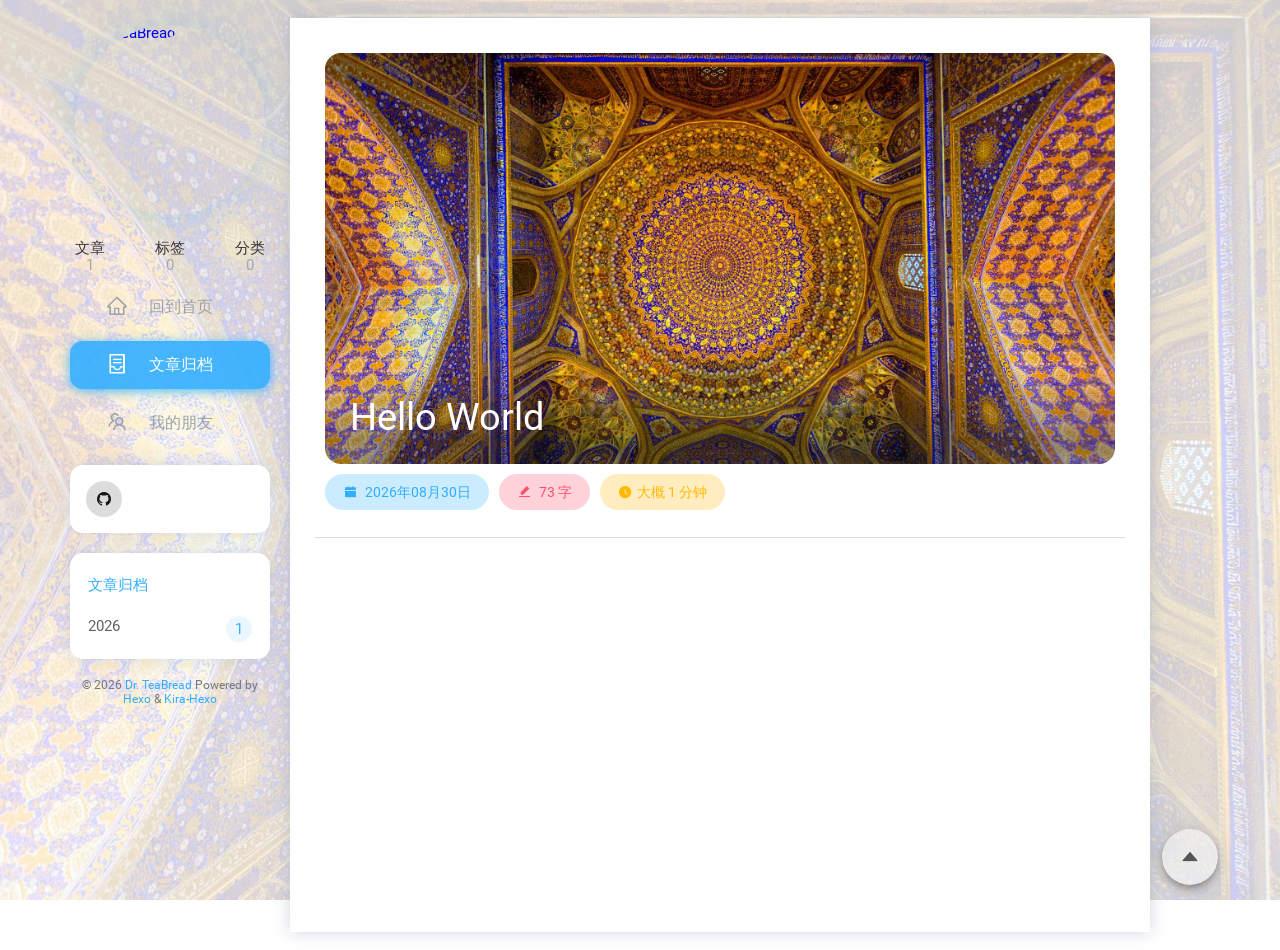
==== archives/index.html @ fa561f8a "Init Hexo blog (kira-hexo theme)" ====
<!DOCTYPE html>
<html 
	lang="zh_CN">
	<head>
		<meta charset="UTF-8" />
		<meta http-equiv="X-UA-Compatible" content="IE=edge" />
		<meta name="viewport" content="width=device-width, initial-scale=1.0" />
		
<link rel="stylesheet" href="/css/layout.css">

		
		<title> 文章归档 -  Dr. TeaBread</title>
		<!-- <link rel="stylesheet" href="https://unpkg.com/mdui@1.0.2/dist/css/mdui.min.css" /> -->
		<!-- <script src="https://unpkg.com/mdui@1.0.2/dist/js/mdui.min.js"></script> -->
		
<link rel="stylesheet" href="/lib/mdui/mdui.min.css">

		
<script src="/lib/mdui/mdui.min.js"></script>

		<!-- lazyload -->
		
<script src="/lib/lazysizes.js"></script>

		<!-- smooth-scrolling -->
		
<script src="/lib/smooth-scrolling.js"></script>

		<!-- highlight -->
		
<link rel="stylesheet" href="/lib/highlight/atom-one-dark.min.css">

		
<script src="/lib/highlight/highlight.min.js"></script>

		<!-- 预置 kiraicon -->
		
<link rel="stylesheet" href="/lib/iconfont/iconfont.css">

		
		<link
			rel="shortcut icon"
			href="https://avatars.githubusercontent.com/u/96537325?v=4"
			type="image/png"
		/>
		
<link rel="stylesheet" href="/deps/css/APlayer.min.css">

		
		
<script src="/deps/js/APlayer.min.js"></script>
<script src="/deps/js/Meting.min.js"></script>

	<meta name="generator" content="Hexo 8.1.2"></head>

	<body>
		<div
			class="kira-background"
			style="background-image: url('/assets/bing-background.jpg')"
		></div>
		<div class="kira-header">
    <a
        class="kira-drawer-button mdui-ripple"
        title="导航栏"
        onclick="document.querySelector('.kira-sidebar-modal').classList.add('show');document.querySelector('.kira-sidebar#sidebar').classList.add('show');"
    >
        <i class="kirafont icon-menu"></i>
    </a>
    <a href="/" title="Dr. TeaBread">
        <img
			src="https://avatars.githubusercontent.com/u/96537325?v=4"
			alt="Dr. TeaBread"
		/>
    </a>
</div>
		<div class="kira-body">
			<div class="kira-sidebar" id="sidebar">
	<div class="kira-avatar mdui-ripple">
		<a target="_blank" rel="noopener" href="https://avatars.githubusercontent.com/u/96537325?v=4" title="Dr. TeaBread">
			<img
				src="https://avatars.githubusercontent.com/u/96537325?v=4"
				alt="Dr. TeaBread"
			/>
		</a>
	</div>
	<div class="kira-count">
		<div><span>文章</span>1</div>
		<div><span>标签</span>0</div>
		<div><span>分类</span>0</div>
	</div>
	<div class="kira-list">
		
		<a
			class="kira-list-item mdui-ripple false"
			href="/"
			title="回到首页"
		>
			<i
				class="kirafont
					
						icon-home
					"
			></i>
			<div class="kira-list-item-content">
				回到首页
			</div>
		</a>
		
		<a
			class="kira-list-item mdui-ripple true"
			href="/archives/"
			title="文章归档"
		>
			<i
				class="kirafont
					
						icon-container
					"
			></i>
			<div class="kira-list-item-content">
				文章归档
			</div>
		</a>
		
		<a
			class="kira-list-item mdui-ripple false"
			href="/friends.html"
			title="我的朋友"
		>
			<i
				class="kirafont
					
						icon-team
					"
			></i>
			<div class="kira-list-item-content">
				我的朋友
			</div>
		</a>
		
	</div>
	<aside id="kira-sidebar">
		
			<div class="kira-widget-wrap">
	<div class="kira-widget kira-social">
		
			<a
				class="mdui-ripple"
				href="https://github.com/DrTeaBread"
				target="_blank"
				mdui-tooltip="{content: 'GitHub'}"
				style="color: rgb(25, 23, 23); background-color: rgba(25, 23, 23, .15);"
			>
				<i
					class="kirafont
					
						icon-github
					"
				></i>
			</a>
		
	</div>
</div>

		
			
		
			

		
			
	<div class="kira-widget-wrap">
		<h3 class="kira-widget-title">
			文章归档
		</h3>
		<div class="kira-widget">
			<ul class="archive-list"><li class="archive-list-item"><a class="archive-list-link" href="/archives/2026/">2026</a><span class="archive-list-count">1</span></li></ul>
		</div>
	</div>


		
	</aside>
	<div class="kira-copyright">
		&copy; 2026
		<a href="/">Dr. TeaBread</a>
		Powered by <a href="http://hexo.io/" target="_blank">Hexo</a> &
		<a href="https://github.com/ch1ny/kira-hexo/" target="_blank">Kira-Hexo</a>
		<br />
		
		
	</div>
</div>
<div
	class="kira-sidebar-modal"
	id="sidebar-modal"
	onclick="(function(self) {
		self.classList.remove('show');
		document.querySelector('.kira-sidebar.show#sidebar').classList.remove('show');
	})(this)"
></div>
			<div class="kira-content">
				<div id="kira-top-header"></div>
				<div class="kira-main-content">
					<div class="kira-posts">
    
        <div class="kira-post">
            <a href="/2026/08/30/hello-world/">
                
                <div
                    class="kira-post-cover mdui-ripple"
                    style="padding-bottom: '56.25%'"
                >
                    <img
                        data-src="/assets/bing-background.jpg"
                        data-sizes="auto"
                        alt="Hello World"
                        class="lazyload"
                    />
                    <h1>Hello World</h1>
                </div>
                
            </a>

            <div class="kira-post-meta kira-rainbow">
                <a>
                    <i class="kirafont icon-calendar-fill"></i>
                    2026年08月30日
                </a>
                <a>
                    <i class="kirafont icon-edit-fill"></i>
                    73 字
                </a>
                <a>
                    <i class="kirafont icon-time-circle-fill"></i>大概
                    1 分钟
                </a>
            </div>
    
            
        </div>
        <div class="kira-hr"></div>
    
</div>

				</div>
			</div>
			<div class="kira-right-column">
	<a onclick="document.querySelector('#kira-top-header').scrollIntoView({behavior: 'smooth'});" class="kira-backtotop" aria-label="回到顶部" title="回到顶部">
		<button class="mdui-fab mdui-ripple">
			<i class="kirafont icon-caret-up"></i>
		</button>
	</a>
</div>

		</div>
	</body>
</html>
---- css/layout.css ----
body {
  width: 100%;
  margin: auto !important;
  height: 100vh;
  position: absolute;
  left: 0;
  top: 0;
}
* {
  scrollbar-width: none;
  outline: none;
}
*::selection {
  background: #31aeff;
  color: #fff;
  text-shadow: none;
}
::-webkit-scrollbar {
  display: none;
}
a {
  text-decoration: none;
}
img::selection {
  background: rgba(255,78,106,0.25);
}
figure.highlight table tbody tr td.gutter {
  user-select: none;
}
figure.highlight table tbody tr td.code pre *::selection {
  background: #ff4e6a;
}
.kira-background {
  opacity: 0.2;
  background-size: cover;
  height: 100vh;
  width: 100%;
  position: fixed;
  top: 0;
  left: 0;
  z-index: -1;
}
.kira-header {
  height: 0;
  display: none;
}
#kira-top-header {
  position: absolute;
  width: 100%;
  height: 0;
  left: 0;
  top: -2vh;
}
.kira-body {
  display: flex;
  justify-content: center;
}
.kira-rainbow a:nth-child(7n + 1) {
  background-color: rgba(49,174,255,0.25);
  color: #31aeff;
}
.kira-rainbow a:nth-child(7n + 2) {
  background-color: rgba(255,78,106,0.25);
  color: #ff4e6a;
}
.kira-rainbow a:nth-child(7n + 3) {
  background-color: rgba(255,185,0,0.25);
  color: #ffb900;
}
.kira-rainbow a:nth-child(7n + 4) {
  background-color: rgba(51,213,122,0.25);
  color: #33d57a;
}
.kira-rainbow a:nth-child(7n + 5) {
  background-color: rgba(0,219,255,0.25);
  color: #00dbff;
}
.kira-rainbow a:nth-child(7n + 6) {
  background-color: rgba(255,69,0,0.25);
  color: #ff4500;
}
.kira-rainbow a:nth-child(7n + 7) {
  background-color: rgba(144,144,255,0.25);
  color: #9090ff;
}
.kira-rainbow-fill a {
  color: #fff;
}
article {
  color: #444;
  font-family: microsoft yahei;
}
article p {
  line-height: 24px;
}
article .highlight {
  padding: 0 0.5em;
  background: #282c34;
  color: #abb2bf;
  margin: 25px 0;
  border-radius: 13px;
  overflow: auto;
}
article .highlight .gutter {
  border-right: 1px solid #35393b;
}
article pre {
  border-radius: 13px;
  overflow: hidden;
  -webkit-box-sizing: border-box;
  box-sizing: border-box;
  margin: 0;
  padding: 0 6px 0 0;
  position: relative;
  background: #282c34;
  line-height: 1.3em;
}
article pre code {
  position: relative;
  border: none;
  border-radius: 0;
  font-size: 100%;
  font-family: Consolas;
}
article a {
  -webkit-transition: color 0.35s ease-out;
  transition: color 0.35s ease-out;
  color: #31aeff;
  text-decoration: none;
  word-wrap: break-word;
}
article a::before {
  font-family: 'kirafont';
  content: '\ec7f\ ';
}
article a:hover,
article a:focus {
  color: #31aeff;
  text-decoration: underline;
}
article a.CodePenLink {
  transition: 0.2s;
  padding: 0.2em;
  color: #31aeff;
  border-bottom: 1px solid rgba(49,174,255,0.85);
}
article a.CodePenLink:hover {
  text-shadow: 0px 0px 5px rgba(49,174,255,0.25);
  text-decoration: none;
  border-bottom: 1px solid #31aeff;
}
article p {
  margin: 25px 0;
  position: relative;
}
article p::after {
  content: '';
  clear: both;
  display: block;
}
article code {
  display: inline;
  border-radius: 4px;
  font-family: SFMono-Regular, Consolas, Liberation Mono, Menlo, Courier, monospace, Roboto, RobotoNum, 'PingFang SC', 'Hiragino Sans GB', 'Microsoft YaHei', 'Helvetica Neue', Helvetica, Arial, sans-serif, 'Segoe UI';
  padding: 0 4px;
  margin: 1px 3px;
  word-break: break-all;
  color: #31aeff;
  background-color: rgba(49,174,255,0.25);
}
article del {
  color: #999;
  font-size: 0.9em;
}
article img {
  display: block;
  border-radius: 13px;
  margin: 0 auto;
}
article img:not(.kira-post-cover-image) {
  cursor: pointer;
  transition: all 0.3s ease;
}
article img:not(.kira-post-cover-image):hover {
  box-shadow: 0 0 10px rgba(49,174,255,0.3);
  transform: scale(1.01, 1.01);
  border-radius: 0;
}
article img:not(.kira-post-cover-image):active {
  transform: scale(1, 1);
}
article img.lazyload,
article img.lazyloading {
  opacity: 0;
  transition: opacity 400ms ease-out;
}
article img.lazyloaded {
  opacity: 1;
}
article h1,
article h2,
article h3,
article h4,
article h5,
article h6 {
  color: #111;
  margin: 25px 0;
}
article h4,
article h5,
article h6 {
  position: relative;
}
article h4::before,
article h5::before,
article h6::before {
  display: inline-block;
  width: 1em;
  content: '#';
  color: #31aeff;
}
article h1 {
  font-size: 2.5em;
}
article h2 {
  font-size: 1.7em;
  position: relative;
  padding-bottom: 10px;
}
article h2::before {
  content: '';
  width: 100%;
  padding: 0px 25px;
  border-bottom: 1px solid #eee;
  position: absolute;
  bottom: -1px;
  left: -25px;
  box-sizing: unset;
}
article h2::after {
  transition: all 0.35s ease-out;
  content: '';
  position: absolute;
  background: #31aeff;
  width: 1em;
  height: 5px;
  bottom: -3px;
  left: 0;
  border-radius: 10px;
}
article h2:hover::after {
  width: 2em;
}
article h3 {
  font-size: 1.3em;
}
article h4 {
  font-size: 1.15em;
}
article h5 {
  font-size: 1em;
}
article h6 {
  font-size: 0.9em;
}
article blockquote {
  color: #666;
  margin: 25px 0;
  padding: 0.1em 2.2em;
  background-color: #f8f8f8;
  line-height: 28px;
  position: relative;
  border-radius: 10px;
  border: 1px solid #eee;
  font-family: sf pro sc, sf pro display, sf pro icons, aos icons, pingfang sc, helvetica neue, helvetica, arial, sans-serif;
}
article blockquote::before {
  content: '\201C';
  top: 15px;
  left: 10px;
  position: absolute;
  color: #888;
  font-size: 3em;
}
article blockquote::after {
  content: '\201D';
  bottom: -8px;
  right: 10px;
  position: absolute;
  color: #888;
  font-size: 3em;
}
article hr {
  display: block;
  border: 0;
  border-top: 1px dashed #ccc;
  margin: 25px 0;
  padding: 0;
}
article sub,
article sup {
  font-size: 75%;
  line-height: 0;
  position: relative;
  vertical-align: baseline;
}
article sub {
  bottom: -0.25em;
}
article sup {
  top: -0.5em;
}
article ul {
  padding: 0 0 0 2em;
  margin-top: 0;
  list-style: none;
  padding-left: 0 !important;
}
article ul .mdui-checkbox {
  padding-left: 22px;
  height: 18px;
}
article ul .mdui-checkbox-icon {
  top: 4px;
}
article ul li {
  position: relative;
  padding: 10px 0;
  padding-left: 25px;
  line-height: 1rem;
}
article ul li::before {
  content: '';
  width: 10px;
  height: 10px;
  background: #31aeff;
  display: inline-block;
  vertical-align: middle;
  margin-right: 12px;
  margin-left: -26px;
  border-radius: 100%;
  border: 3px solid #fff;
  z-index: 3;
  position: relative;
}
article ul li::after {
  content: '';
  height: 100%;
  width: 1.5px;
  background: rgba(49,174,255,0.25);
  position: absolute;
  left: 6.25px;
  top: 20px;
}
article ul li:last-child::after {
  display: none;
}
article ul span {
  margin-right: 15px;
}
article ol {
  padding: 0 0 0 2.5em;
  margin-top: 0;
}
article > ol {
  list-style-type: none;
  counter-reset: item;
}
article > ol > li {
  position: relative;
}
article > ol > li::before {
  content: counter(item);
  counter-increment: item;
  position: absolute;
  top: 0.2rem;
  left: -2.5em;
  height: 1.6rem;
  width: 1.6rem;
  text-align: center;
  border-radius: 8px;
  line-height: 1.6rem;
  background-color: rgba(49,174,255,0.25);
  color: #31aeff;
}
article li {
  line-height: 2rem;
}
article li p {
  margin: 0 !important;
}
article dd {
  margin: 0 0 0 2em;
}
article > table {
  color: #5b6064;
  border-spacing: 0;
  border-collapse: collapse;
  max-width: 100%;
  overflow: auto;
  white-space: nowrap;
  margin: 25px auto;
  background: transparent;
  display: block;
}
article > table::-webkit-scrollbar {
  width: 6px;
  height: 6px;
}
article > table::-webkit-scrollbar-thumb {
  background-color: #888;
}
article > table thead {
  border-bottom: 1px solid #eee;
  background-color: #f8f8f8;
}
article > table thead tr {
  background-color: #f8f8f8;
}
article > table th {
  border: 1px solid #eee;
  padding: 13px 26px;
  font-weight: 400;
}
article > table td {
  border: 1px solid #eee;
  padding: 13px 26px;
}
article > table tr {
  background-color: #fff;
}
article > table tr:nth-child(2n) {
  background-color: #f8f8f8;
}
article img,
article canvas,
article iframe,
article video,
article svg,
article select,
article textarea {
  width: auto;
  max-width: 100%;
}
article input[type='checkbox'] {
  margin-right: 0.25em;
}
article input[type='checkbox']::after {
  content: '✔';
  width: 1.25em;
  height: 1.25em;
  font-size: 0.8em;
  display: flex;
  justify-content: center;
  align-items: center;
  color: #fff;
  background-color: #fff;
  border: 1px solid #d9d9d9;
  border-radius: 0.25em;
  cursor: pointer;
}
article input[type='checkbox']:disabled::after {
  cursor: not-allowed;
}
article input[type='checkbox']:checked::after {
  border-color: #31aeff;
  background-color: #31aeff;
}
details ul {
  padding-left: 1.7em;
}
details[open] > summary .add {
  display: none;
}
details[open] > summary .remove {
  display: inline-block;
}
details summary {
  cursor: pointer;
}
details summary i {
  margin-right: 0.3em;
  width: 24px;
}
details summary .remove {
  display: none;
}
details .mdui-btn {
  background-color: #31aeff;
  color: #fff;
  border-radius: 10px;
}
details .mdui-btn:focus,
details .mdui-btn:active {
  background-color: #31aeff;
  color: #fff;
}
details .aplayer {
  -webkit-box-shadow: 0 0 0 1px #eee !important;
  box-shadow: 0 0 0 1px #eee !important;
  border-radius: 10px !important;
  margin: 25px 0 !important;
  height: 90px;
}
details .aplayer .aplayer-info {
  padding: 9px 7px 0 10px !important;
}
details .aplayer .aplayer-info .aplayer-controller .aplayer-bar-wrap {
  margin-left: 1px !important;
  padding-right: 3px;
}
details .aplayer .aplayer-info .aplayer-controller .aplayer-bar-wrap .aplayer-bar,
details .aplayer .aplayer-info .aplayer-controller .aplayer-bar-wrap .aplayer-bar .aplayer-loaded,
details .aplayer .aplayer-info .aplayer-controller .aplayer-bar-wrap .aplayer-bar .aplayer-played {
  height: 6px !important;
  border-radius: 10px !important;
}
details .aplayer .aplayer-info .aplayer-controller .aplayer-bar-wrap .aplayer-bar .aplayer-played .aplayer-thumb {
  height: 12px !important;
  width: 12px !important;
  right: 3px !important;
  -webkit-box-shadow: 0 0 5px 0 rgba(0,0,0,0.18) !important;
  box-shadow: 0 0 5px 0 rgba(0,0,0,0.18) !important;
  -webkit-transition: all 0.35s ease-out;
  transition: all 0.35s ease-out;
}
details .aplayer .aplayer-info .aplayer-controller .aplayer-volume-wrap .aplayer-volume-bar-wrap .aplayer-volume-bar {
  right: 10.5px;
}
details .aplayer .aplayer-info .aplayer-controller .aplayer-volume-wrap .aplayer-volume-bar-wrap .aplayer-volume-bar,
details .aplayer .aplayer-info .aplayer-controller .aplayer-volume-wrap .aplayer-volume-bar-wrap .aplayer-volume-bar .aplayer-volume {
  border-radius: 10px;
  width: 6px;
}
details .aplayer .aplayer-list ol li {
  border-top: none !important;
}
details .aplayer .aplayer-list ol li.aplayer-list-light {
  background: #f8f8f8 !important;
}
details div.kira-aplayer-container {
  margin: 0;
}
details div.kira-aplayer-container div[id^='aplayer-'] div.aplayer-body div.aplayer-pic {
  width: 90px;
  height: 90px;
}
details div.kira-aplayer-container div[id^='aplayer-'] div.aplayer-body div.aplayer-info {
  margin-left: 90px;
  height: 90px;
}
details div.kira-aplayer-container div[id^='aplayer-'] div.aplayer-body div.aplayer-info div.aplayer-controller > div.aplayer-bar-wrap > div.aplayer-bar > div.aplayer-played {
  background: #31aeff !important;
}
details div.kira-aplayer-container div[id^='aplayer-'] div.aplayer-body div.aplayer-info div.aplayer-controller > div.aplayer-bar-wrap > div.aplayer-bar > div.aplayer-played span.aplayer-thumb {
  background: #31aeff !important;
}
.kira-sidebar {
  scrollbar-width: none;
  max-width: 240px;
  user-select: none;
  max-height: 100vh;
  overflow: auto;
  position: sticky;
  top: 0;
  flex-shrink: 0;
  transition: all 0.3s ease-out;
}
.kira-sidebar .kira-avatar {
  margin: 25px;
  box-shadow: 0 0 2rem rgba(49,174,255,0.2);
}
.kira-sidebar .kira-avatar a {
  padding-bottom: 100%;
  height: 0;
  display: block;
}
.kira-sidebar .kira-avatar,
.kira-sidebar .kira-avatar img {
  max-width: 100%;
  border-radius: 50%;
  transition: transform 1.5s ease-out;
}
.kira-sidebar .kira-count {
  display: flex;
}
.kira-sidebar .kira-count div {
  -webkit-box-flex: 1;
  -ms-flex: 1;
  flex: 1;
  text-align: center;
  color: #a3a8ae;
}
.kira-sidebar .kira-count div span {
  color: #363636;
  display: block;
}
.kira-sidebar .kira-list {
  padding: 8px 20px;
}
.kira-sidebar .kira-list-item {
  padding: 0 36px;
  color: #9ca2a8;
  border-radius: 13px;
  margin-bottom: 10px;
  text-align: center;
  transition: none !important;
  display: flex;
  align-items: center;
}
.kira-sidebar .kira-list-item:hover {
  background-color: rgba(0,0,0,0.08);
}
.kira-sidebar .kira-list-item.true {
  opacity: 0.9;
  background: #31aeff;
  box-shadow: 0 2px 12px #31aeff;
}
.kira-sidebar .kira-list-item.true,
.kira-sidebar .kira-list-item.true i {
  color: #fff;
}
.kira-sidebar .kira-list-item i {
  font-size: 22px;
  color: #9ca2a8;
}
.kira-sidebar .kira-list-item-content {
  margin-left: 0px;
  padding-top: 14px;
  padding-bottom: 14px;
  font-size: 16px;
  font-weight: 400;
  line-height: 20px;
  -webkit-box-flex: 1;
  -webkit-flex-grow: 1;
  -ms-flex-positive: 1;
  flex-grow: 1;
}
.kira-sidebar .kira-list-item .mdui-list-item-content {
  margin-left: 0px;
}
.kira-sidebar .kira-social {
  padding: 12px;
  font-size: 0;
}
.kira-sidebar .kira-social a {
  width: 36px;
  height: 36px;
  line-height: 36px;
  margin: 4px;
  border-radius: 100%;
  display: inline-block;
  text-align: center;
  color: #606266;
}
.kira-sidebar .kira-widget-wrap {
  box-shadow: 0 0 1rem rgba(161,177,204,0.4);
  background-color: #fff;
  margin: 20px;
  border-radius: 13px;
  overflow: hidden;
  white-space: normal;
}
.kira-sidebar .kira-widget-wrap .kira-widget-title {
  font-size: 1em;
  font-weight: 400;
  padding: 24px 18px 12px;
  margin: 0;
  color: #31aeff;
}
.kira-sidebar .kira-widget-wrap .kira-widget ul {
  list-style-type: none;
  padding: 0;
  margin: 0;
}
.kira-sidebar .kira-widget-wrap .kira-widget ul li {
  overflow: hidden;
  text-overflow: ellipsis;
  white-space: nowrap;
  position: relative;
  padding: 12px 18px;
}
.kira-sidebar .kira-widget-wrap .kira-widget ul li a {
  color: #606266;
}
.kira-sidebar .kira-widget-wrap .kira-widget ul li:last-child {
  border-bottom: none;
  padding-bottom: 24px;
}
.kira-sidebar .kira-widget-wrap .kira-widget .category-list-count,
.kira-sidebar .kira-widget-wrap .kira-widget .archive-list-count {
  background-color: rgba(49,174,255,0.1);
  display: inline-block;
  width: 26px;
  height: 26px;
  line-height: 26px;
  text-align: center;
  border-radius: 100%;
  color: #31aeff;
  position: absolute;
  right: 18px;
  top: 10px;
}
.kira-sidebar .kira-widget-wrap .tagcloud {
  padding: 10px;
  padding-bottom: 5px;
}
.kira-sidebar .kira-widget-wrap .tagcloud a {
  border-radius: 13px;
  padding: 5px 10px;
  font-size: 12px !important;
  display: inline-block;
  margin-bottom: 5px;
}
.kira-sidebar .kira-widget-wrap .tagcloud a::before {
  content: '# ';
}
.kira-sidebar .kira-widget-wrap:first-child {
  margin-top: 0;
}
.kira-sidebar .kira-copyright {
  padding: 0 30px;
  text-align: center;
  color: #777;
  white-space: normal;
  margin-bottom: 20px;
  font-size: 12px;
}
.kira-sidebar .kira-copyright a {
  color: #31aeff;
}
.kira-sidebar::-webkit-scrollbar {
  display: none;
}
.kira-sidebar-modal {
  position: fixed;
  left: 0;
  top: 0;
  width: 100vw;
  height: 100vh;
  z-index: 15;
  pointer-events: none;
  transition: background-color 0.3s ease;
  background-color: rgba(0,0,0,0);
}
.kira-content {
  position: relative;
  max-width: 860px;
  height: fit-content;
  flex-grow: 1;
  overflow: auto;
  scrollbar-width: none;
  box-shadow: 0 0 1rem rgba(138,151,174,0.4);
  margin-top: 2vh;
  margin-bottom: 2vh;
}
.kira-content .kira-main-content {
  position: relative;
  background-color: #fff;
  max-width: 100%;
  padding: 25px;
  min-height: 96vh;
}
.kira-content .kira-main-content .kira-page-nav {
  list-style: none;
  text-align: center;
  display: flex;
  color: #ddd;
  background-color: #f5f6f5;
  border-radius: 13px;
  justify-content: center;
}
.kira-content .kira-main-content .kira-page-nav .page-number {
  transition: 300ms;
  margin-inline: 10px;
}
.kira-content .kira-main-content .kira-page-nav .current {
  color: #fff;
  background: #31aeff;
  opacity: 0.9;
  box-shadow: 0 2px 12px #31aeff;
}
.kira-content .kira-main-content .kira-page-nav a:not(.current):hover {
  background-color: rgba(155,155,155,0.3);
}
.kira-content .kira-main-content .kira-page-nav > * {
  color: #999;
  border-radius: 13px;
  width: 35px;
  height: 35px;
  line-height: 35px;
  float: left;
}
.kira-content .kira-main-content .kira-posts {
  position: relative;
}
.kira-content .kira-main-content .kira-posts .kira-post {
  max-width: 100%;
  transition: 300ms;
  padding: 10px;
  border-radius: 1rem;
}
.kira-content .kira-main-content .kira-posts .kira-post article .aplayer {
  margin: 6px 0 0 0 !important;
}
.kira-content .kira-main-content .kira-posts .kira-post:hover {
  background-color: rgba(170,177,183,0.1);
}
.kira-content .kira-main-content .kira-posts .kira-post-meta {
  margin: 10px 0 0 0 !important;
}
.kira-content .kira-main-content .kira-posts .kira-post:last-child {
  margin-bottom: 25px;
}
.kira-content .kira-main-content .kira-posts .kira-hr {
  border-bottom: 1px solid rgba(135,135,135,0.3);
  height: 0;
  margin-block: 12px;
}
.kira-content::-webkit-scrollbar {
  display: none;
}
.kira-right-column {
  width: 80px;
  height: 100vh;
  display: flex;
  flex-direction: column;
  align-items: center;
  position: sticky;
  pointer-events: none;
  top: 0;
  z-index: 10;
}
.kira-right-column .kira-backtotop {
  bottom: 20px;
  color: #555;
  background-color: rgba(255,255,255,0.501);
  border-radius: 50%;
  margin-top: auto;
  margin-bottom: 15px;
  transition: 500ms;
  pointer-events: all;
}
.kira-right-column .kira-backtotop i {
  font-size: 22px;
}
.kira-post-cover {
  width: 100%;
  padding-bottom: 40%;
  position: relative;
  overflow: hidden;
  border-radius: 16px;
  min-height: 95px;
  background-color: #eee;
}
.kira-post-cover img {
  display: block;
  opacity: 0;
  transition: opacity 400ms ease-out;
  position: absolute;
  left: 0;
  top: 0;
  object-fit: cover;
  width: 100%;
  height: 100%;
}
.kira-post-cover img.lazyloaded {
  opacity: 1;
}
.kira-post-cover h1 {
  color: #fff;
  font-size: 2.5em;
  font-weight: normal;
  margin: 0;
  margin-top: 10px;
  padding-left: 1px;
  position: absolute;
  bottom: 0;
  width: 100%;
  box-sizing: border-box;
  text-transform: none;
  z-index: 1;
  margin: 0;
  padding: 25px;
}
.kira-post-cover h1::after {
  background-image: -moz-linear-gradient(to top, rgba(16,16,16,0.35) 25%, rgba(16,16,16,0) 100%);
  background-image: -webkit-linear-gradient(to top, rgba(16,16,16,0.35) 25%, rgba(16,16,16,0) 100%);
  background-image: -ms-linear-gradient(to top, rgba(16,16,16,0.35) 25%, rgba(16,16,16,0) 100%);
  background-image: linear-gradient(to top, rgba(16,16,16,0.35) 25%, rgba(16,16,16,0) 100%);
  -moz-pointer-events: none;
  -webkit-pointer-events: none;
  -ms-pointer-events: none;
  pointer-events: none;
  background-size: cover;
  content: '';
  display: block;
  height: 100%;
  left: 0;
  position: absolute;
  bottom: 0;
  width: 100%;
  z-index: -1;
}
.kira-post .kira-post-meta {
  margin: 25px 0px;
  font-size: 0;
}
.kira-post .kira-post-meta a {
  border-radius: 20px;
  padding: 10px 18px;
  font-size: 14px;
  display: inline-block;
  margin-bottom: 5px;
  margin-right: 10px;
  text-decoration: none;
}
.kira-post .kira-post-meta a .kirafont {
  font-size: 14px;
}
.kira-post .kira-post-meta a::before,
.kira-post .kira-post-meta i::before {
  margin-right: 5px;
}
.kira-post .kira-post-copyright {
  margin: 0 -25px;
  margin-bottom: 25px;
  padding: 25px;
  color: #191919;
  background-color: #fafafa;
  line-height: 1.5em;
  position: relative;
  overflow: hidden;
}
.kira-post .kira-post-copyright a {
  color: #31aeff;
}
.kira-post .kira-post-copyright::after {
  position: absolute;
  background: url("data:image/svg+xml;charset=utf-8,%3Csvg xmlns='http://www.w3.org/2000/svg' viewBox='0 0 496 512'%3E%3Cpath fill='%234a4a4a' d='M245.8 214.9l-33.2 17.3c-9.4-19.6-25.2-20-27.4-20-22.2 0-33.3 14.6-33.3 43.9 0 23.5 9.2 43.8 33.3 43.8 14.4 0 24.6-7 30.5-21.3l30.6 15.5a73.2 73.2 0 01-65.1 39c-22.6 0-74-10.3-74-77 0-58.7 43-77 72.6-77 30.8-.1 52.7 11.9 66 35.8zm143 0l-32.7 17.3c-9.5-19.8-25.7-20-27.9-20-22.1 0-33.2 14.6-33.2 43.9 0 23.5 9.2 43.8 33.2 43.8 14.5 0 24.7-7 30.5-21.3l31 15.5c-2 3.8-21.3 39-65 39-22.7 0-74-9.9-74-77 0-58.7 43-77 72.6-77C354 179 376 191 389 214.8zM247.7 8C104.7 8 0 123 0 256c0 138.4 113.6 248 247.6 248C377.5 504 496 403 496 256 496 118 389.4 8 247.6 8zm.8 450.8c-112.5 0-203.7-93-203.7-202.8 0-105.5 85.5-203.3 203.8-203.3A201.7 201.7 0 01451.3 256c0 121.7-99.7 202.9-202.9 202.9z'/%3E%3C/svg%3E");
  content: ' ';
  height: 160px;
  width: 160px;
  right: -30px;
  top: -45px;
  opacity: 0.1;
}
.kira-post .kira-post-nav {
  width: 100%;
  height: 2em;
  background-color: #fff;
  margin-top: 0;
  user-select: none;
}
.kira-post .kira-post-nav .post-nav .old {
  float: left;
}
.kira-post .kira-post-nav .post-nav .new {
  float: right;
}
.kira-post .kira-post-nav .post-nav div a {
  transition: 0.2s;
  padding: 0.2em;
  color: #31aeff;
  border-bottom: 1px solid rgba(49,174,255,0.85);
}
.kira-post .kira-post-nav .post-nav div a:hover {
  text-shadow: 0px 0px 5px rgba(49,174,255,0.25);
  text-decoration: none;
  border-bottom: 1px solid #31aeff;
}
.kira-post .kira-post-footer {
  background-color: #f5f6f5;
  padding: 25px;
  margin: -25px;
  margin-top: 0;
}
.kira-archives .tagcloud {
  margin-bottom: 13px;
  font-size: 0;
}
.kira-archives .tagcloud a {
  border-radius: 15px;
  padding: 6px 12px;
  font-size: 15px !important;
  display: inline-block;
  margin-bottom: 7px;
  margin-right: 7px;
}
.kira-archives .tagcloud a::before {
  content: '# ';
}
.kira-archives .tagcloud a span::before {
  content: ' ';
}
.kira-archives .categories {
  margin-bottom: 12px;
  font-size: 0;
  display: grid;
  grid-template-columns: repeat(3, 32.666666666666664%);
  grid-column-gap: 1%;
  grid-row-gap: 12px;
}
.kira-archives .categories a {
  border-radius: 12px;
  font-size: 16px;
  display: inline-block;
  height: 156px;
  width: 100%;
  position: relative;
}
.kira-archives .categories a:before {
  top: 0;
  left: 0;
  content: '';
  background-color: rgba(0,0,0,0.4);
  width: 100%;
  height: 100%;
  position: absolute;
  z-index: 1;
}
.kira-archives .categories a .bg {
  background-size: cover;
  background-position: center center;
  top: 0;
  left: 0;
  width: 100%;
  height: 100%;
  position: absolute;
  opacity: 0.8;
}
.kira-archives .categories a h1 {
  margin: 20px;
  position: absolute;
  bottom: 0;
  left: 0;
  z-index: 2;
}
.kira-archives .categories a span {
  margin-top: 5px;
  display: block;
}
.kira-archives .categories a span::after {
  content: ' Articles';
}
.kira-archives article > *:first-child {
  margin-top: 0;
}
.kira-archives article > *:last-child {
  margin-bottom: 0;
}
@media (max-width: 1180px) {
  .kira-sidebar {
    left: 0;
  }
  .kira-content {
    margin-right: auto;
  }
  .kira-right-column {
    position: fixed;
    top: 0;
    right: 0;
  }
  .kira-right-column .kira-backtotop {
    background-color: #fff;
  }
}
@media (max-width: 1120px) {
  .kira-body::-webkit-scrollbar {
    width: 0;
  }
}
@media (max-width: 1000px) {
  body {
    height: fit-content;
    overflow: auto;
  }
  body .kira-header {
    height: 60px;
    padding: 10px;
    display: flex;
    align-items: center;
    justify-content: space-between;
    position: relative;
    z-index: 4;
  }
  body .kira-header a {
    width: 45px;
    height: 45px;
    text-align: center;
    border-radius: 50%;
    transition: all 0.5s ease;
  }
  body .kira-header a i {
    font-size: 25px;
    line-height: 45px;
  }
  body .kira-header a img {
    width: 100%;
    height: 100%;
    border-radius: 50%;
  }
  body .kira-header a:hover {
    background-color: rgba(0,0,0,0.16);
  }
  body .kira-body {
    height: fit-content;
    overflow: visible;
  }
  body .kira-body .kira-sidebar {
    position: fixed;
    top: 0;
    left: 0;
    z-index: 16;
    transform: translateX(-100%);
    background-color: #fff;
  }
  body .kira-body .kira-sidebar.show {
    transform: translateX(0%);
    width: calc(100% - 56px);
  }
  body .kira-body .kira-sidebar-modal.show {
    pointer-events: auto;
    background-color: rgba(0,0,0,0.4);
  }
  body .kira-body .kira-content {
    margin-right: unset;
    max-width: 100vw;
    margin-top: 0;
  }
  body .kira-body .kira-content #kira-top-header {
    top: calc(-2vh - 80px);
  }
  body::-webkit-scrollbar {
    width: 0;
  }
}
@media (max-width: 756px) {
  .kira-archives .categories {
    grid-template-columns: repeat(2, 49%);
    grid-column-gap: 2%;
  }
}
@media (max-width: 400px) {
  .kira-archives .categories {
    grid-template-columns: repeat(1, 100%);
  }
}
---- lib/highlight/atom-one-dark.min.css ----
pre code.hljs{display:block;overflow-x:auto;padding:1em}code.hljs{padding:3px 5px}.hljs{color:#abb2bf;background:#282c34}.hljs-comment,.hljs-quote{color:#5c6370;font-style:italic}.hljs-doctag,.hljs-formula,.hljs-keyword{color:#c678dd}.hljs-deletion,.hljs-name,.hljs-section,.hljs-selector-tag,.hljs-subst{color:#e06c75}.hljs-literal{color:#56b6c2}.hljs-addition,.hljs-attribute,.hljs-meta .hljs-string,.hljs-regexp,.hljs-string{color:#98c379}.hljs-attr,.hljs-number,.hljs-selector-attr,.hljs-selector-class,.hljs-selector-pseudo,.hljs-template-variable,.hljs-type,.hljs-variable{color:#d19a66}.hljs-bullet,.hljs-link,.hljs-meta,.hljs-selector-id,.hljs-symbol,.hljs-title{color:#61aeee}.hljs-built_in,.hljs-class .hljs-title,.hljs-title.class_{color:#e6c07b}.hljs-emphasis{font-style:italic}.hljs-strong{font-weight:700}.hljs-link{text-decoration:underline}
---- lib/iconfont/iconfont.css ----
@font-face {
  font-family: "kirafont"; /* Project id 3299330 */
  src: url('iconfont.woff2?t=1679498690298') format('woff2'),
       url('iconfont.woff?t=1679498690298') format('woff'),
       url('iconfont.ttf?t=1679498690298') format('truetype');
}

.kirafont {
  font-family: "kirafont" !important;
  font-size: 16px;
  font-style: normal;
  -webkit-font-smoothing: antialiased;
  -moz-osx-font-smoothing: grayscale;
}

.icon-unordered-list:before {
  content: "\e7f5";
}

.icon-area-chart-fill:before {
  content: "\e7af";
}

.icon-time-circle-fill:before {
  content: "\e848";
}

.icon-calendar-fill:before {
  content: "\e84d";
}

.icon-container-fill:before {
  content: "\e85f";
}

.icon-edit-fill:before {
  content: "\e86d";
}

.icon-tag-fill:before {
  content: "\e86e";
}

.icon-search:before {
  content: "\e752";
}

.icon-close:before {
  content: "\eb6a";
}

.icon-exit-fullscreen:before {
  content: "\ec13";
}

.icon-fullscreen:before {
  content: "\ec14";
}

.icon-zoom-out:before {
  content: "\ec32";
}

.icon-zoom-in:before {
  content: "\ec33";
}

.icon-link:before {
  content: "\ec7f";
}

.icon-menu:before {
  content: "\e7f4";
}

.icon-caret-up:before {
  content: "\e8ec";
}

.icon-bilibili:before {
  content: "\e69e";
}

.icon-gitee:before {
  content: "\e60c";
}

.icon-container:before {
  content: "\e7b0";
}

.icon-home:before {
  content: "\e7c6";
}

.icon-right:before {
  content: "\e7eb";
}

.icon-left:before {
  content: "\e7ec";
}

.icon-QQ:before {
  content: "\e882";
}

.icon-user:before {
  content: "\e7ad";
}

.icon-team:before {
  content: "\e7ae";
}

.icon-github:before {
  content: "\e885";
}
---- deps/css/APlayer.min.css ----
.aplayer{background:#fff;font-family:Arial,Helvetica,sans-serif;margin:5px;box-shadow:0 2px 2px 0 rgba(0,0,0,.07),0 1px 5px 0 rgba(0,0,0,.1);border-radius:2px;overflow:hidden;-webkit-user-select:none;-moz-user-select:none;-ms-user-select:none;user-select:none;line-height:normal;position:relative}.aplayer *{box-sizing:content-box}.aplayer svg{width:100%;height:100%}.aplayer svg circle,.aplayer svg path{fill:#fff}.aplayer.aplayer-withlist .aplayer-info{border-bottom:1px solid #e9e9e9}.aplayer.aplayer-withlist .aplayer-list{display:block}.aplayer.aplayer-withlist .aplayer-icon-order,.aplayer.aplayer-withlist .aplayer-info .aplayer-controller .aplayer-time .aplayer-icon.aplayer-icon-menu{display:inline}.aplayer.aplayer-withlrc .aplayer-pic{height:90px;width:90px}.aplayer.aplayer-withlrc .aplayer-info{margin-left:90px;height:90px;padding:10px 7px 0}.aplayer.aplayer-withlrc .aplayer-lrc{display:block}.aplayer.aplayer-narrow{width:66px}.aplayer.aplayer-narrow .aplayer-info,.aplayer.aplayer-narrow .aplayer-list{display:none}.aplayer.aplayer-narrow .aplayer-body,.aplayer.aplayer-narrow .aplayer-pic{height:66px;width:66px}.aplayer.aplayer-fixed{position:fixed;bottom:0;left:0;right:0;margin:0;z-index:99;overflow:visible;max-width:400px;box-shadow:none}.aplayer.aplayer-fixed .aplayer-list{margin-bottom:65px;border:1px solid #eee;border-bottom:none}.aplayer.aplayer-fixed .aplayer-body{position:fixed;bottom:0;left:0;right:0;margin:0;z-index:99;background:#fff;padding-right:18px;transition:all .3s ease;max-width:400px}.aplayer.aplayer-fixed .aplayer-lrc{display:block;position:fixed;bottom:10px;left:0;right:0;margin:0;z-index:98;pointer-events:none;text-shadow:-1px -1px 0 #fff}.aplayer.aplayer-fixed .aplayer-lrc:after,.aplayer.aplayer-fixed .aplayer-lrc:before{display:none}.aplayer.aplayer-fixed .aplayer-info{-webkit-transform:scaleX(1);transform:scaleX(1);-webkit-transform-origin:0 0;transform-origin:0 0;transition:all .3s ease;border-bottom:none;border-top:1px solid #e9e9e9}.aplayer.aplayer-fixed .aplayer-info .aplayer-music{width:calc(100% - 105px)}.aplayer.aplayer-fixed .aplayer-miniswitcher{display:block}.aplayer.aplayer-fixed.aplayer-narrow .aplayer-info{display:block;-webkit-transform:scaleX(0);transform:scaleX(0)}.aplayer.aplayer-fixed.aplayer-narrow .aplayer-body{width:66px!important}.aplayer.aplayer-fixed.aplayer-narrow .aplayer-miniswitcher .aplayer-icon{-webkit-transform:rotateY(0);transform:rotateY(0)}.aplayer.aplayer-fixed .aplayer-icon-back,.aplayer.aplayer-fixed .aplayer-icon-forward,.aplayer.aplayer-fixed .aplayer-icon-lrc,.aplayer.aplayer-fixed .aplayer-icon-play{display:inline-block}.aplayer.aplayer-fixed .aplayer-icon-back,.aplayer.aplayer-fixed .aplayer-icon-forward,.aplayer.aplayer-fixed .aplayer-icon-menu,.aplayer.aplayer-fixed .aplayer-icon-play{position:absolute;bottom:27px;width:20px;height:20px}.aplayer.aplayer-fixed .aplayer-icon-back{right:75px}.aplayer.aplayer-fixed .aplayer-icon-play{right:50px}.aplayer.aplayer-fixed .aplayer-icon-forward{right:25px}.aplayer.aplayer-fixed .aplayer-icon-menu{right:0}.aplayer.aplayer-arrow .aplayer-icon-loop,.aplayer.aplayer-arrow .aplayer-icon-order,.aplayer.aplayer-mobile .aplayer-icon-volume-down{display:none}.aplayer.aplayer-loading .aplayer-info .aplayer-controller .aplayer-loading-icon{display:block}.aplayer.aplayer-loading .aplayer-info .aplayer-controller .aplayer-bar-wrap .aplayer-bar .aplayer-played .aplayer-thumb{-webkit-transform:scale(1);transform:scale(1)}.aplayer .aplayer-body{position:relative}.aplayer .aplayer-icon{width:15px;height:15px;border:none;background-color:transparent;outline:none;cursor:pointer;opacity:.8;vertical-align:middle;padding:0;font-size:12px;margin:0;display:inline-block}.aplayer .aplayer-icon path{transition:all .2s ease-in-out}.aplayer .aplayer-icon-back,.aplayer .aplayer-icon-forward,.aplayer .aplayer-icon-lrc,.aplayer .aplayer-icon-order,.aplayer .aplayer-icon-play{display:none}.aplayer .aplayer-icon-lrc-inactivity svg{opacity:.4}.aplayer .aplayer-icon-forward{-webkit-transform:rotate(180deg);transform:rotate(180deg)}.aplayer .aplayer-lrc-content{display:none}.aplayer .aplayer-pic{position:relative;float:left;height:66px;width:66px;background-size:cover;background-position:50%;transition:all .3s ease;cursor:pointer}.aplayer .aplayer-pic:hover .aplayer-button{opacity:1}.aplayer .aplayer-pic .aplayer-button{position:absolute;border-radius:50%;opacity:.8;text-shadow:0 1px 1px rgba(0,0,0,.2);box-shadow:0 1px 1px rgba(0,0,0,.2);background:rgba(0,0,0,.2);transition:all .1s ease}.aplayer .aplayer-pic .aplayer-button path{fill:#fff}.aplayer .aplayer-pic .aplayer-hide{display:none}.aplayer .aplayer-pic .aplayer-play{width:26px;height:26px;border:2px solid #fff;bottom:50%;right:50%;margin:0 -15px -15px 0}.aplayer .aplayer-pic .aplayer-play svg{position:absolute;top:3px;left:4px;height:20px;width:20px}.aplayer .aplayer-pic .aplayer-pause{width:16px;height:16px;border:2px solid #fff;bottom:4px;right:4px}.aplayer .aplayer-pic .aplayer-pause svg{position:absolute;top:2px;left:2px;height:12px;width:12px}.aplayer .aplayer-info{margin-left:66px;padding:14px 7px 0 10px;height:66px;box-sizing:border-box}.aplayer .aplayer-info .aplayer-music{overflow:hidden;white-space:nowrap;text-overflow:ellipsis;margin:0 0 13px 5px;-webkit-user-select:text;-moz-user-select:text;-ms-user-select:text;user-select:text;cursor:default;padding-bottom:2px;height:20px}.aplayer .aplayer-info .aplayer-music .aplayer-title{font-size:14px}.aplayer .aplayer-info .aplayer-music .aplayer-author{font-size:12px;color:#666}.aplayer .aplayer-info .aplayer-controller{position:relative;display:flex}.aplayer .aplayer-info .aplayer-controller .aplayer-bar-wrap{margin:0 0 0 5px;padding:4px 0;cursor:pointer!important;flex:1}.aplayer .aplayer-info .aplayer-controller .aplayer-bar-wrap:hover .aplayer-bar .aplayer-played .aplayer-thumb{-webkit-transform:scale(1);transform:scale(1)}.aplayer .aplayer-info .aplayer-controller .aplayer-bar-wrap .aplayer-bar{position:relative;height:2px;width:100%;background:#cdcdcd}.aplayer .aplayer-info .aplayer-controller .aplayer-bar-wrap .aplayer-bar .aplayer-loaded{position:absolute;left:0;top:0;bottom:0;background:#aaa;height:2px;transition:all .5s ease}.aplayer .aplayer-info .aplayer-controller .aplayer-bar-wrap .aplayer-bar .aplayer-played{position:absolute;left:0;top:0;bottom:0;height:2px}.aplayer .aplayer-info .aplayer-controller .aplayer-bar-wrap .aplayer-bar .aplayer-played .aplayer-thumb{position:absolute;top:0;right:5px;margin-top:-4px;margin-right:-10px;height:10px;width:10px;border-radius:50%;cursor:pointer;transition:all .3s ease-in-out;-webkit-transform:scale(0);transform:scale(0)}.aplayer .aplayer-info .aplayer-controller .aplayer-time{position:relative;right:0;bottom:4px;height:17px;color:#999;font-size:11px;padding-left:7px}.aplayer .aplayer-info .aplayer-controller .aplayer-time .aplayer-time-inner{vertical-align:middle}.aplayer .aplayer-info .aplayer-controller .aplayer-time .aplayer-icon{cursor:pointer;transition:all .2s ease}.aplayer .aplayer-info .aplayer-controller .aplayer-time .aplayer-icon path{fill:#666}.aplayer .aplayer-info .aplayer-controller .aplayer-time .aplayer-icon.aplayer-icon-loop{margin-right:2px}.aplayer .aplayer-info .aplayer-controller .aplayer-time .aplayer-icon:hover path{fill:#000}.aplayer .aplayer-info .aplayer-controller .aplayer-time .aplayer-icon.aplayer-icon-menu,.aplayer .aplayer-info .aplayer-controller .aplayer-time.aplayer-time-narrow .aplayer-icon-menu,.aplayer .aplayer-info .aplayer-controller .aplayer-time.aplayer-time-narrow .aplayer-icon-mode{display:none}.aplayer .aplayer-info .aplayer-controller .aplayer-volume-wrap{position:relative;display:inline-block;margin-left:3px;cursor:pointer!important}.aplayer .aplayer-info .aplayer-controller .aplayer-volume-wrap:hover .aplayer-volume-bar-wrap{height:40px}.aplayer .aplayer-info .aplayer-controller .aplayer-volume-wrap .aplayer-volume-bar-wrap{position:absolute;bottom:15px;right:-3px;width:25px;height:0;z-index:99;overflow:hidden;transition:all .2s ease-in-out}.aplayer .aplayer-info .aplayer-controller .aplayer-volume-wrap .aplayer-volume-bar-wrap.aplayer-volume-bar-wrap-active{height:40px}.aplayer .aplayer-info .aplayer-controller .aplayer-volume-wrap .aplayer-volume-bar-wrap .aplayer-volume-bar{position:absolute;bottom:0;right:10px;width:5px;height:35px;background:#aaa;border-radius:2.5px;overflow:hidden}.aplayer .aplayer-info .aplayer-controller .aplayer-volume-wrap .aplayer-volume-bar-wrap .aplayer-volume-bar .aplayer-volume{position:absolute;bottom:0;right:0;width:5px;transition:all .1s ease}.aplayer .aplayer-info .aplayer-controller .aplayer-loading-icon{display:none}.aplayer .aplayer-info .aplayer-controller .aplayer-loading-icon svg{position:absolute;-webkit-animation:rotate 1s linear infinite;animation:rotate 1s linear infinite}.aplayer .aplayer-lrc{display:none;position:relative;height:30px;text-align:center;overflow:hidden;margin:-10px 0 7px}.aplayer .aplayer-lrc:before{top:0;height:10%;background:linear-gradient(180deg,#fff 0,hsla(0,0%,100%,0));filter:progid:DXImageTransform.Microsoft.gradient(startColorstr="#ffffff",endColorstr="#00ffffff",GradientType=0)}.aplayer .aplayer-lrc:after,.aplayer .aplayer-lrc:before{position:absolute;z-index:1;display:block;overflow:hidden;width:100%;content:" "}.aplayer .aplayer-lrc:after{bottom:0;height:33%;background:linear-gradient(180deg,hsla(0,0%,100%,0) 0,hsla(0,0%,100%,.8));filter:progid:DXImageTransform.Microsoft.gradient(startColorstr="#00ffffff",endColorstr="#ccffffff",GradientType=0)}.aplayer .aplayer-lrc p{font-size:12px;color:#666;line-height:16px!important;height:16px!important;padding:0!important;margin:0!important;transition:all .5s ease-out;opacity:.4;overflow:hidden}.aplayer .aplayer-lrc p.aplayer-lrc-current{opacity:1;overflow:visible;height:auto!important;min-height:16px}.aplayer .aplayer-lrc.aplayer-lrc-hide{display:none}.aplayer .aplayer-lrc .aplayer-lrc-contents{width:100%;transition:all .5s ease-out;-webkit-user-select:text;-moz-user-select:text;-ms-user-select:text;user-select:text;cursor:default}.aplayer .aplayer-list{overflow:auto;transition:all .5s ease;will-change:height;display:none;overflow:hidden}.aplayer .aplayer-list.aplayer-list-hide{max-height:0!important}.aplayer .aplayer-list ol{list-style-type:none;margin:0;padding:0;overflow-y:auto}.aplayer .aplayer-list ol::-webkit-scrollbar{width:5px}.aplayer .aplayer-list ol::-webkit-scrollbar-thumb{border-radius:3px;background-color:#eee}.aplayer .aplayer-list ol::-webkit-scrollbar-thumb:hover{background-color:#ccc}.aplayer .aplayer-list ol li{position:relative;height:32px;line-height:32px;padding:0 15px;font-size:12px;border-top:1px solid #e9e9e9;cursor:pointer;transition:all .2s ease;overflow:hidden;margin:0}.aplayer .aplayer-list ol li:first-child{border-top:none}.aplayer .aplayer-list ol li:hover{background:#efefef}.aplayer .aplayer-list ol li.aplayer-list-light{background:#e9e9e9}.aplayer .aplayer-list ol li.aplayer-list-light .aplayer-list-cur{display:inline-block}.aplayer .aplayer-list ol li .aplayer-list-cur{display:none;width:3px;height:22px;position:absolute;left:0;top:5px;cursor:pointer}.aplayer .aplayer-list ol li .aplayer-list-index{color:#666;margin-right:12px;cursor:pointer}.aplayer .aplayer-list ol li .aplayer-list-author{color:#666;float:right;cursor:pointer}.aplayer .aplayer-notice{opacity:0;position:absolute;top:50%;left:50%;-webkit-transform:translate(-50%,-50%);transform:translate(-50%,-50%);font-size:12px;border-radius:4px;padding:5px 10px;transition:all .3s ease-in-out;overflow:hidden;color:#fff;pointer-events:none;background-color:#f4f4f5;color:#909399}.aplayer .aplayer-miniswitcher{display:none;position:absolute;top:0;right:0;bottom:0;height:100%;background:#e6e6e6;width:18px;border-radius:0 2px 2px 0}.aplayer .aplayer-miniswitcher .aplayer-icon{height:100%;width:100%;-webkit-transform:rotateY(180deg);transform:rotateY(180deg);transition:all .3s ease}.aplayer .aplayer-miniswitcher .aplayer-icon path{fill:#666}.aplayer .aplayer-miniswitcher .aplayer-icon:hover path{fill:#000}@-webkit-keyframes aplayer-roll{0%{left:0}to{left:-100%}}@keyframes aplayer-roll{0%{left:0}to{left:-100%}}@-webkit-keyframes rotate{0%{-webkit-transform:rotate(0);transform:rotate(0)}to{-webkit-transform:rotate(1turn);transform:rotate(1turn)}}@keyframes rotate{0%{-webkit-transform:rotate(0);transform:rotate(0)}to{-webkit-transform:rotate(1turn);transform:rotate(1turn)}}

/*# sourceMappingURL=APlayer.min.css.map*/
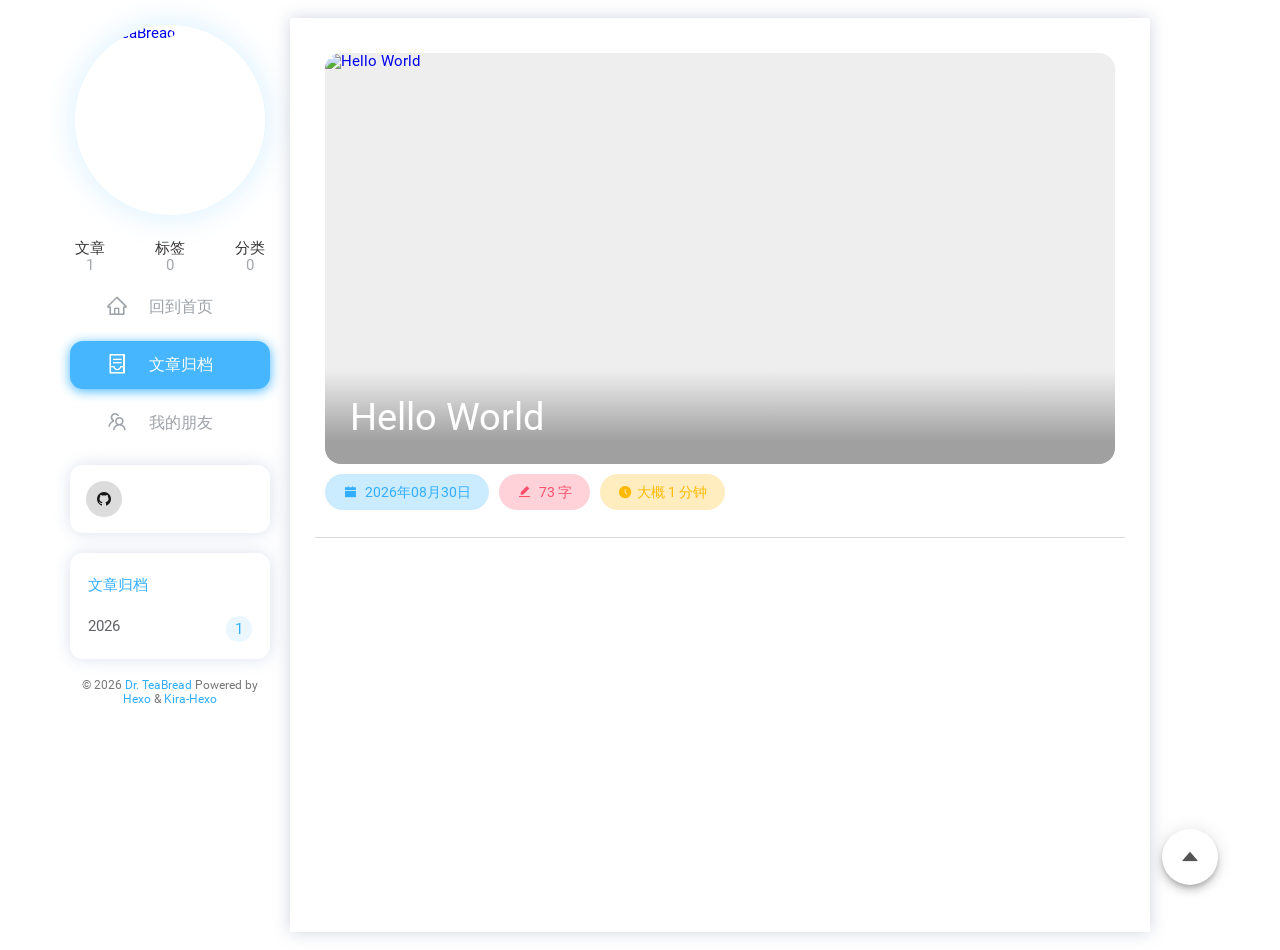
==== commit 48628673: "Init Hexo blog (kira-hexo theme, Bing daily background)" ====
--- a/archives/index.html
+++ b/archives/index.html
@@ -56,7 +56,7 @@
 	<body>
 		<div
 			class="kira-background"
-			style="background-image: url('/assets/bing-background.jpg')"
+			style="background-image: url('https://cn.bing.com/th?id=OHR.SamarkandCeiling_ZH-CN1818913296_1920x1080.jpg&amp;rf=LaDigue_1920x1080.jpg&amp;pid=hp')"
 		></div>
 		<div class="kira-header">
     <a
@@ -212,7 +212,7 @@
                     style="padding-bottom: '56.25%'"
                 >
                     <img
-                        data-src="/assets/bing-background.jpg"
+                        data-src="https://cn.bing.com/th?id=OHR.SamarkandCeiling_ZH-CN1818913296_1920x1080.jpg&rf=LaDigue_1920x1080.jpg&pid=hp"
                         data-sizes="auto"
                         alt="Hello World"
                         class="lazyload"
--- a/lib/iconfont/iconfont.css
+++ b/lib/iconfont/iconfont.css
@@ -1,8 +1,8 @@
 @font-face {
   font-family: "kirafont"; /* Project id 3299330 */
-  src: url('iconfont.woff2?t=1679498690298') format('woff2'),
-       url('iconfont.woff?t=1679498690298') format('woff'),
-       url('iconfont.ttf?t=1679498690298') format('truetype');
+  src: url([data-uri]) format('woff2'),
+       url([data-uri]) format('woff'),
+       url([data-uri]) format('truetype');
 }
 
 .kirafont {
